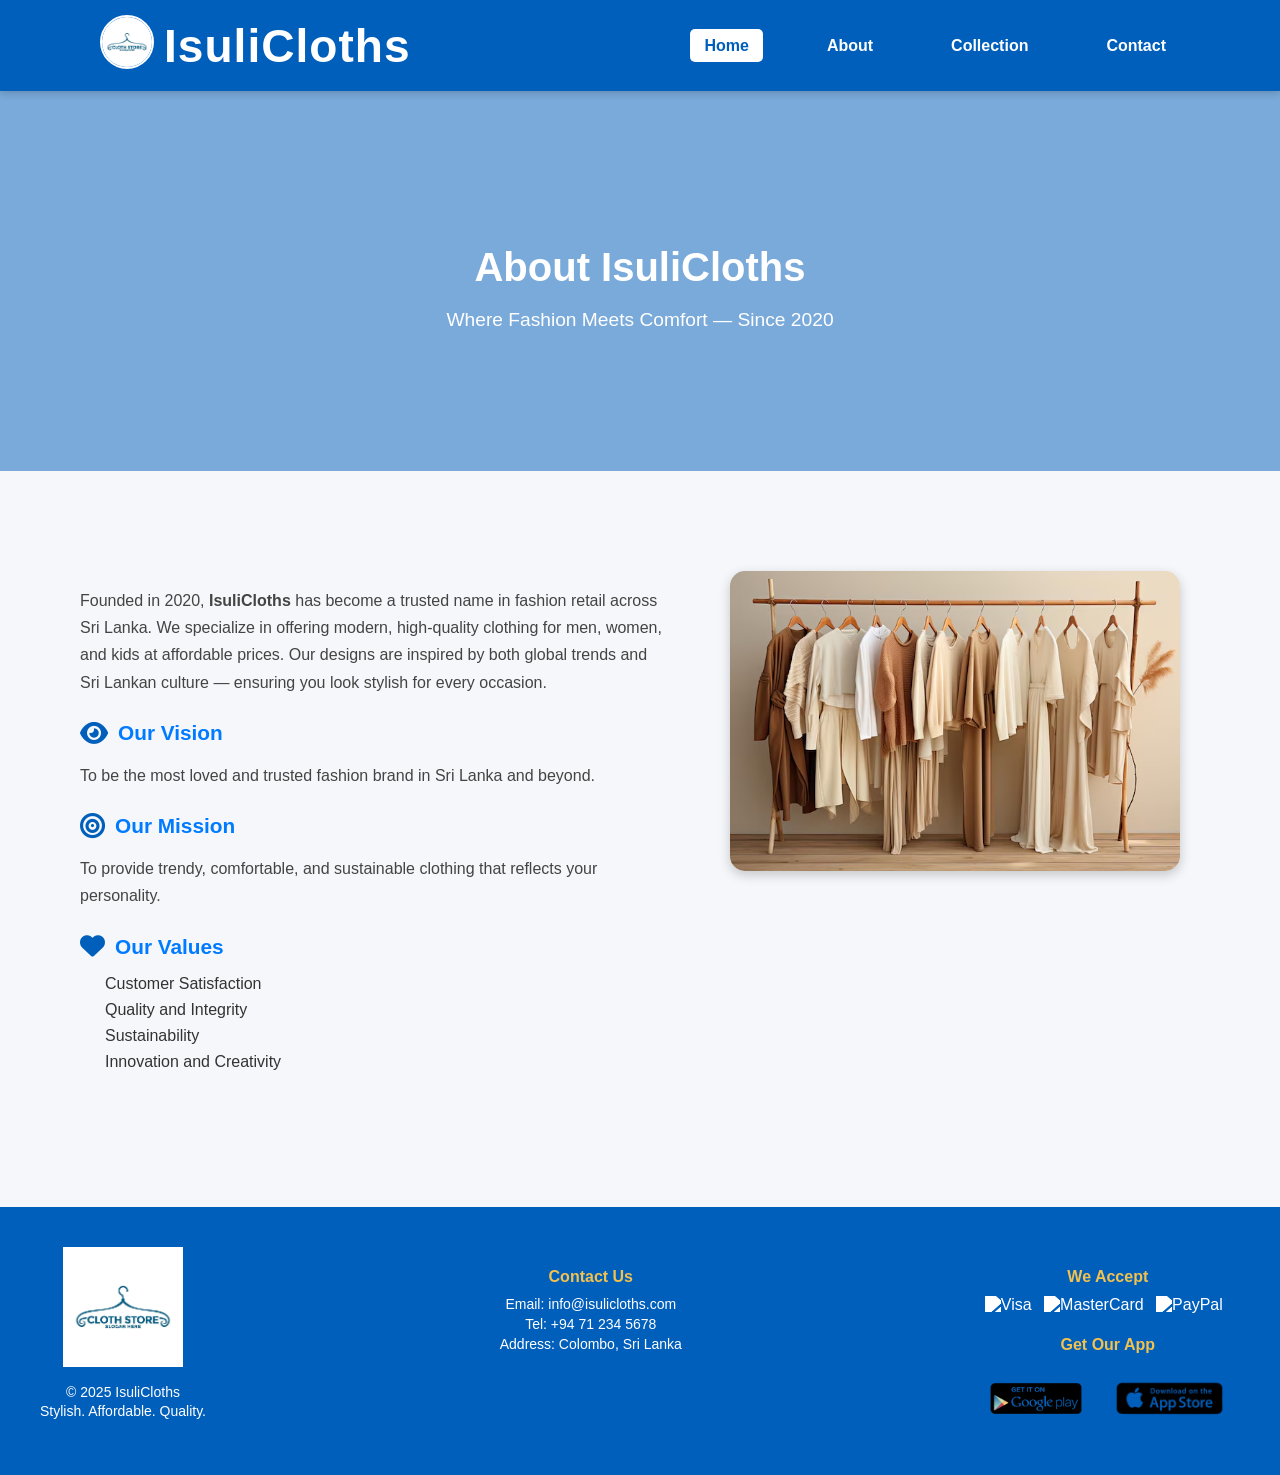
==== about.html @ 44fdd98d "not completed website" ====
<!DOCTYPE html>
<html lang="en">
<head>
    <meta charset="UTF-8">
    <meta name="viewport" content="width=device-width, initial-scale=1.0">
    <title>About | IsuliCloths</title>
    <link rel="stylesheet" href="css/style.css">
    <!-- Font Awesome Icons -->
    <link rel="stylesheet" href="https://cdnjs.cloudflare.com/ajax/libs/font-awesome/6.5.0/css/all.min.css">
</head>
<body>
    <header>
        <div class="nav-container">
        <div class="logo">
            <a href="index.html">
                <img src="image/logo.jpg" alt="IsuliCloths Logo">
            </a>
            <h1>
                <a href="index.html" class="active">IsuliCloths</a>
            </h1>
        </div>
        <nav>
            <ul>
                <li><a href="index.html" class="active">Home</a></li>
                <li><a href="about.html">About</a></li>
                <li><a href="collection.html">Collection</a></li>
                <li><a href="contact.html">Contact</a></li>
            </ul>
        </nav>
    </div>

    </header>

    <!-- Hero / Banner Section -->
    <section class="about-banner">
        <div class="banner-text">
            <h1>About IsuliCloths</h1>
            <p>Where Fashion Meets Comfort — Since 2020</p>
        </div>
    </section>

    <!-- Main About Section -->
    <section class="about">
        <div class="about-container">
            <div class="about-text">
                <p>
                    Founded in 2020, <strong>IsuliCloths</strong> has become a trusted name in fashion retail across Sri Lanka.
                    We specialize in offering modern, high-quality clothing for men, women, and kids at affordable prices.
                    Our designs are inspired by both global trends and Sri Lankan culture — ensuring you look stylish for every occasion.
                </p>

                <div class="about-section">
                    <h2><i class="fa-solid fa-eye"></i> Our Vision</h2>
                    <p>To be the most loved and trusted fashion brand in Sri Lanka and beyond.</p>
                </div>

                <div class="about-section">
                    <h2><i class="fa-solid fa-bullseye"></i> Our Mission</h2>
                    <p>To provide trendy, comfortable, and sustainable clothing that reflects your personality.</p>
                </div>

                <div class="about-section">
                    <h2><i class="fa-solid fa-heart"></i> Our Values</h2>
                    <ul>
                        <li>Customer Satisfaction</li>
                        <li>Quality and Integrity</li>
                        <li>Sustainability</li>
                        <li>Innovation and Creativity</li>
                    </ul>
                </div>
            </div>

            <div class="about-image">
                <img src="image/collection.jpg" alt="Fashion Collection">
            </div>
        </div>
    </section>
<footer>
  <div class="footer-container">
    <!-- Left: Logo -->
    <div class="footer-logo">
      <img src="image/logo.jpg" alt="IsuliCloths Logo">
      <p>© 2025 IsuliCloths</p>
      <p>Stylish. Affordable. Quality.</p>
    </div>

    <!-- Center: Contact Info -->
    <div class="footer-contact">
      <h4>Contact Us</h4>
      <p>Email: <a href="mailto:info@isulicloths.com">info@isulicloths.com</a></p>
      <p>Tel: +94 71 234 5678</p>
      <p>Address: Colombo, Sri Lanka</p>
    </div>

    <!-- Right: Payment + App Store Icons -->
<div class="footer-extras">
  <h4>We Accept</h4>
  <div class="payment-icons">
    <img src="https://upload.wikimedia.org/wikipedia/commons/4/41/Visa_Logo.png" alt="Visa" width="50">
    <img src="https://upload.wikimedia.org/wikipedia/commons/0/04/Mastercard-logo.png" alt="MasterCard" width="50">
    <img src="https://upload.wikimedia.org/wikipedia/commons/b/b5/PayPal.svg" alt="PayPal" width="50">
  </div>

      <h4>Get Our App</h4>
      <div class="app-links">
        <a href="#"><img src="image/google.png" alt="Google Play"></a>
        <a href="#"><img src="image/app.png" alt="App Store"></a>
      </div>
    </div>
  </div>
</footer>
</body>
</html>
---- css/style.css ----
/* ---------- NAVBAR + LOGO ---------- */
header {
    background-color: #005fbb;
    color: white;
    padding: 10px 0;
    box-shadow: 0 2px 8px rgba(0, 0, 0, 0.2);
    position: sticky;
    top: 0;
    z-index: 1000;
}

.nav-container {
    width: 90%;
    margin: 0 auto;
    display: flex;
    align-items: center;
    justify-content: space-between;
    flex-wrap: wrap;
}

/* Logo styling */
.logo {
    display: flex;
    align-items: center;
    gap: 10px;
}

.logo img {
    width: 50px;
    height: 50px;
    border-radius: 50%;
    border: 2px solid white;
    object-fit: cover;
}

.logo h1 {
    font-size: 1.6em;
    color: white;
    letter-spacing: 1px;
    margin: 0;
    font-weight: bold;
}

h1 a {
    text-decoration: none;
    color: inherit;
}

/* Navigation styling */
nav ul {
    list-style: none;
    display: flex;
    gap: 25px;
    margin: 0;
    padding: 0;
}

nav ul li a {
    color: white;
    text-decoration: none;
    font-weight: 600;
    padding: 8px 14px;
    border-radius: 5px;
    transition: background-color 0.3s;
}

nav ul li a:hover {
    background-color: #007bff;
}

nav ul li a.active {
    background-color: white;
    color: #005fbb;
}

body {
    font-family: Arial, sans-serif;
    margin: 0;
    background-color: #f5f7fa;
    color: #333;
}

header {
    background-color: #005fbb;
    color: white;
    padding: 10px 0;
    display: flex;
    justify-content: space-between;
    align-items: center;
    padding: 15px 40px;
}

.logo {
    font-size: 1.8em;
    font-weight: bold;
}

nav ul {
    list-style: none;
    margin: 0;
    padding: 0;
    display: flex;
}

nav ul li {
    margin-left: 25px;
}

nav ul li a {
    color: white;
    text-decoration: none;
    font-weight: bold;
}

nav ul li a:hover,
.active {
    text-decoration: none;
}

.hero {
    text-align: center;
    padding: 80px 20px;
    background: linear-gradient(to bottom right, #007bff, #66b2ff);
    color: white;
}

.hero button {
    background-color: white;
    color: #007bff;
    border: none;
    padding: 10px 20px;
    margin-top: 15px;
    cursor: pointer;
    font-weight: bold;
}

.hero button:hover {
    background-color: #005fbb;
    color: white;
}

section {
    padding: 40px;
}

.gallery {
    display: flex;
    flex-wrap: wrap;
    gap: 20px;
    justify-content: center;
}

.gallery img {
    border-radius: 10px;
    width: 200px;
    height: 200px;
    object-fit: cover;
    box-shadow: 0 2px 6px rgba(0,0,0,0.2);
}

table {
    width: 100%;
    border-collapse: collapse;
    margin-top: 20px;
}

table, th, td {
    border: 1px solid #007bff;
    text-align: center;
    padding: 10px;
}

th {
    background-color: #007bff;
    color: white;
}

form {
    max-width: 500px;
    margin: auto;
    display: flex;
    flex-direction: column;
}

form input, form textarea, form select {
    margin-bottom: 15px;
    padding: 10px;
    border: 1px solid #ccc;
    border-radius: 5px;
}

.item-box {
    background-color: white;
    border: 2px solid #007bff;
    border-radius: 10px;
    padding: 10px;
    width: 220px;
    text-align: center;
    box-shadow: 0 2px 6px rgba(0, 0, 0, 0.15);
    transition: transform 0.3s;
}

.item-box img {
    width: 200px;
    height: 200px;
    border-radius: 8px;
    object-fit: cover;
}

.item-box:hover {
    transform: scale(1.05);
}

.item-name {
    font-weight: bold;
    margin-top: 8px;
    font-size: 0.95em;
}

.item-price {
    color: #007bff;
    font-size: 0.9em;
    margin-top: 4px;
}

.contact {
    background-color: #f5f7fa;
    padding: 50px 20px;
    text-align: center;
}

.contact h1 {
    color: #005fbb;
    margin-bottom: 30px;
}

.best-selling h2 {
    color: #005fbb;
    margin-bottom: 30px;
    display: flex;
    flex-direction: row;
    justify-content: space-around;
}


.contact-box {
    background-color: white;
    max-width: 600px;
    margin: auto;
    padding: 30px 40px;
    border: 2px solid #007bff;
    border-radius: 15px;
    box-shadow: 0 4px 10px rgba(0, 0, 0, 0.1);
    text-align: left;
}

.contact-box label {
    font-weight: bold;
    color: #333;
    margin-bottom: 5px;
    display: block;
}

.contact-box input[type="text"],
.contact-box input[type="email"],
.contact-box textarea,
.contact-box select {
    width: 100%;
    padding: 10px;
    margin-bottom: 15px;
    border-radius: 8px;
    border: 1px solid #ccc;
    font-size: 1em;
}

.contact-box input:focus,
.contact-box textarea:focus,
.contact-box select:focus {
    border-color: #007bff;
    outline: none;
    box-shadow: 0 0 5px rgba(0, 123, 255, 0.4);
}

.checkbox-group {
    display: flex;
    justify-content: space-between;
    margin-bottom: 15px;
}

.checkbox-group label {
    font-weight: normal;
}

/* ---------- COLLECTION PAGE ---------- */
.collection {
    text-align: center;
    padding: 5px 5px;
    background-color: #f5f7fa;
}

.collection h1 {
    color: #005fbb;
    margin-bottom: 30px;
    font-size: 2.2em;
    text-transform: uppercase;
}

.collection h2 {
    margin-top: 50px;
    color: #007bff;
    display: inline-block;
    padding-bottom: 5px;
}

/* Gallery section styling */
.collection .gallery {
    display: flex;
    flex-wrap: wrap;
    justify-content: center;
    gap: 25px;
    margin-top: 30px;
}

.collection .gallery .item-box {
    background-color: #ffffff;
    border: 2px solid #007bff;
    border-radius: 12px;
    width: 220px;
    padding: 10px;
    box-shadow: 0 4px 10px rgba(0, 0, 0, 0.1);
    transition: transform 0.3s, box-shadow 0.3s;
}

.collection .gallery .item-box:hover {
    transform: translateY(-5px);
    box-shadow: 0 8px 16px rgba(0, 0, 0, 0.2);
}

.collection .gallery .item-box img {
    width: 200px;
    height: 200px;
    object-fit: cover;
    border-radius: 10px;
}

.collection .item-name {
    font-weight: bold;
    font-size: 1em;
    margin-top: 8px;
}

.collection .item-price {
    color: #007bff;
    font-size: 0.9em;
    margin-top: 3px;
}

/* Table Styling */
.collection table {
    width: 100%;
    max-width: 900px;
    margin: 30px auto;
    border-collapse: collapse;
    background-color: #ffffff;
    border-radius: 10px;
    overflow: hidden;
    box-shadow: 0 3px 10px rgba(0, 0, 0, 0.1);
}

.collection th {
    background-color: #007bff;
    color: #fff;
    font-size: 1em;
    text-transform: uppercase;
    padding: 12px;
}

.collection td {
    padding: 10px;
    border-bottom: 1px solid #ddd;
}

.collection tr:nth-child(even) {
    background-color: #f0f6ff;
}

.collection tr:hover {
    background-color: #dceeff;
    transition: background 0.3s;
}



.buttons {
    display: flex;
    justify-content: space-between;
    margin-top: 15px;
}

.buttons button {
    width: 48%;
    padding: 10px;
    border-radius: 8px;
    font-weight: bold;
    font-size: 1em;
    border: none;
    cursor: pointer;
}

.buttons button[type="reset"] {
    background-color: #ccc;
    color: #333;
}

.buttons button[type="reset"]:hover {
    background-color: #b3b3b3;
}

.buttons button[type="submit"] {
    background-color: #007bff;
    color: white;
}

.buttons button[type="submit"]:hover {
    background-color: #005fbb;
}


.buttons {
    display: flex;
    justify-content: space-between;
}

button {
    background-color: #007bff;
    color: white;
    border: none;
    padding: 10px 20px;
    cursor: pointer;
    border-radius: 5px;
}

button:hover {
    background-color: #005fbb;
}

footer {
    background-color: #005fbb;
    color: white;
    text-align: center;
    padding: 15px;
    margin-top: 20px;
}

/* ---------- ABOUT PAGE ---------- */
.about-banner {
    background: url("https://images.unsplash.com/photo-1512436991641-6745cdb1723f?auto=format&fit=crop&w=1500&q=80") center/cover no-repeat;
    height: 300px;
    display: flex;
    align-items: center;
    justify-content: center;
    color: white;
    text-align: center;
    position: relative;
}

.about-banner::after {
    content: "";
    position: absolute;
    top: 0; left: 0;
    width: 100%; height: 100%;
    background-color: rgba(0, 95, 187, 0.5);
}

.about-banner .banner-text {
    position: relative;
    z-index: 2;
}

.about-banner h1 {
    font-size: 2.5em;
    margin-bottom: 10px;
}

.about-banner p {
    font-size: 1.2em;
}

/* About content layout */
.about-container {
    display: flex;
    flex-wrap: wrap;
    justify-content: center;
    align-items: flex-start;
    gap: 40px;
    padding: 60px 40px;
    background-color: #f5f7fa;
}

.about-text {
    flex: 1 1 500px;
    max-width: 600px;
}

.about-text p {
    line-height: 1.7;
    margin-bottom: 25px;
    color: #444;
}

.about-section h2 {
    color: #007bff;
    display: flex;
    align-items: center;
    gap: 10px;
    margin-bottom: 10px;
    font-size: 1.3em;
}

.about-section i {
    color: #005fbb;
    font-size: 1.2em;
}

.about-section ul {
    list-style: none;
    padding-left: 0;
}

.about-section ul li {
    background: url('https://cdn-icons-png.flaticon.com/512/32/32355.png') no-repeat left center;
    background-size: 18px;
    padding-left: 25px;
    margin: 8px 0;
    color: #333;
}

/* Right-side image */
.about-image {
    flex: 1 1 400px;
    text-align: center;
}

.about-image img {
    width: 100%;
    max-width: 450px;
    border-radius: 15px;
    box-shadow: 0 4px 12px rgba(0, 0, 0, 0.2);
}

footer {
 
  color: #fff;
  padding: 40px 20px;
  font-family: 'Poppins', sans-serif;
}

.footer-container {
  display: flex;
  flex-wrap: wrap;
  justify-content: space-between;
  align-items: flex-start;
  gap: 30px;
  max-width: 1200px;
  margin: auto;
}

.footer-logo img {
  width: 120px;
  margin-bottom: 10px;
}

.footer-logo p {
  margin: 3px 0;
  font-size: 14px;
}

.footer-contact h4,
.footer-extras h4 {
  margin-bottom: 10px;
  font-size: 16px;
  color: #f2c14e;
}

.footer-contact p,
.footer-extras p {
  margin: 4px 0;
  font-size: 14px;
}

.footer-contact a {
  color: #fff;
  text-decoration: none;
}

.payment-icons img {
  width: 45px;
  margin-right: 8px;
  filter: brightness(0) invert(1);
}

.app-links img {
  width: 120px;
  margin-right: 10px;
  border-radius: 10px;
}

/* Responsive */
@media (max-width: 768px) {
  .footer-container {
    flex-direction: column;
    text-align: center;
  }

  .footer-logo img {
    margin: 0 auto;
  }

  .payment-icons img,
  .app-links img {
    width: 100px;
  }
}
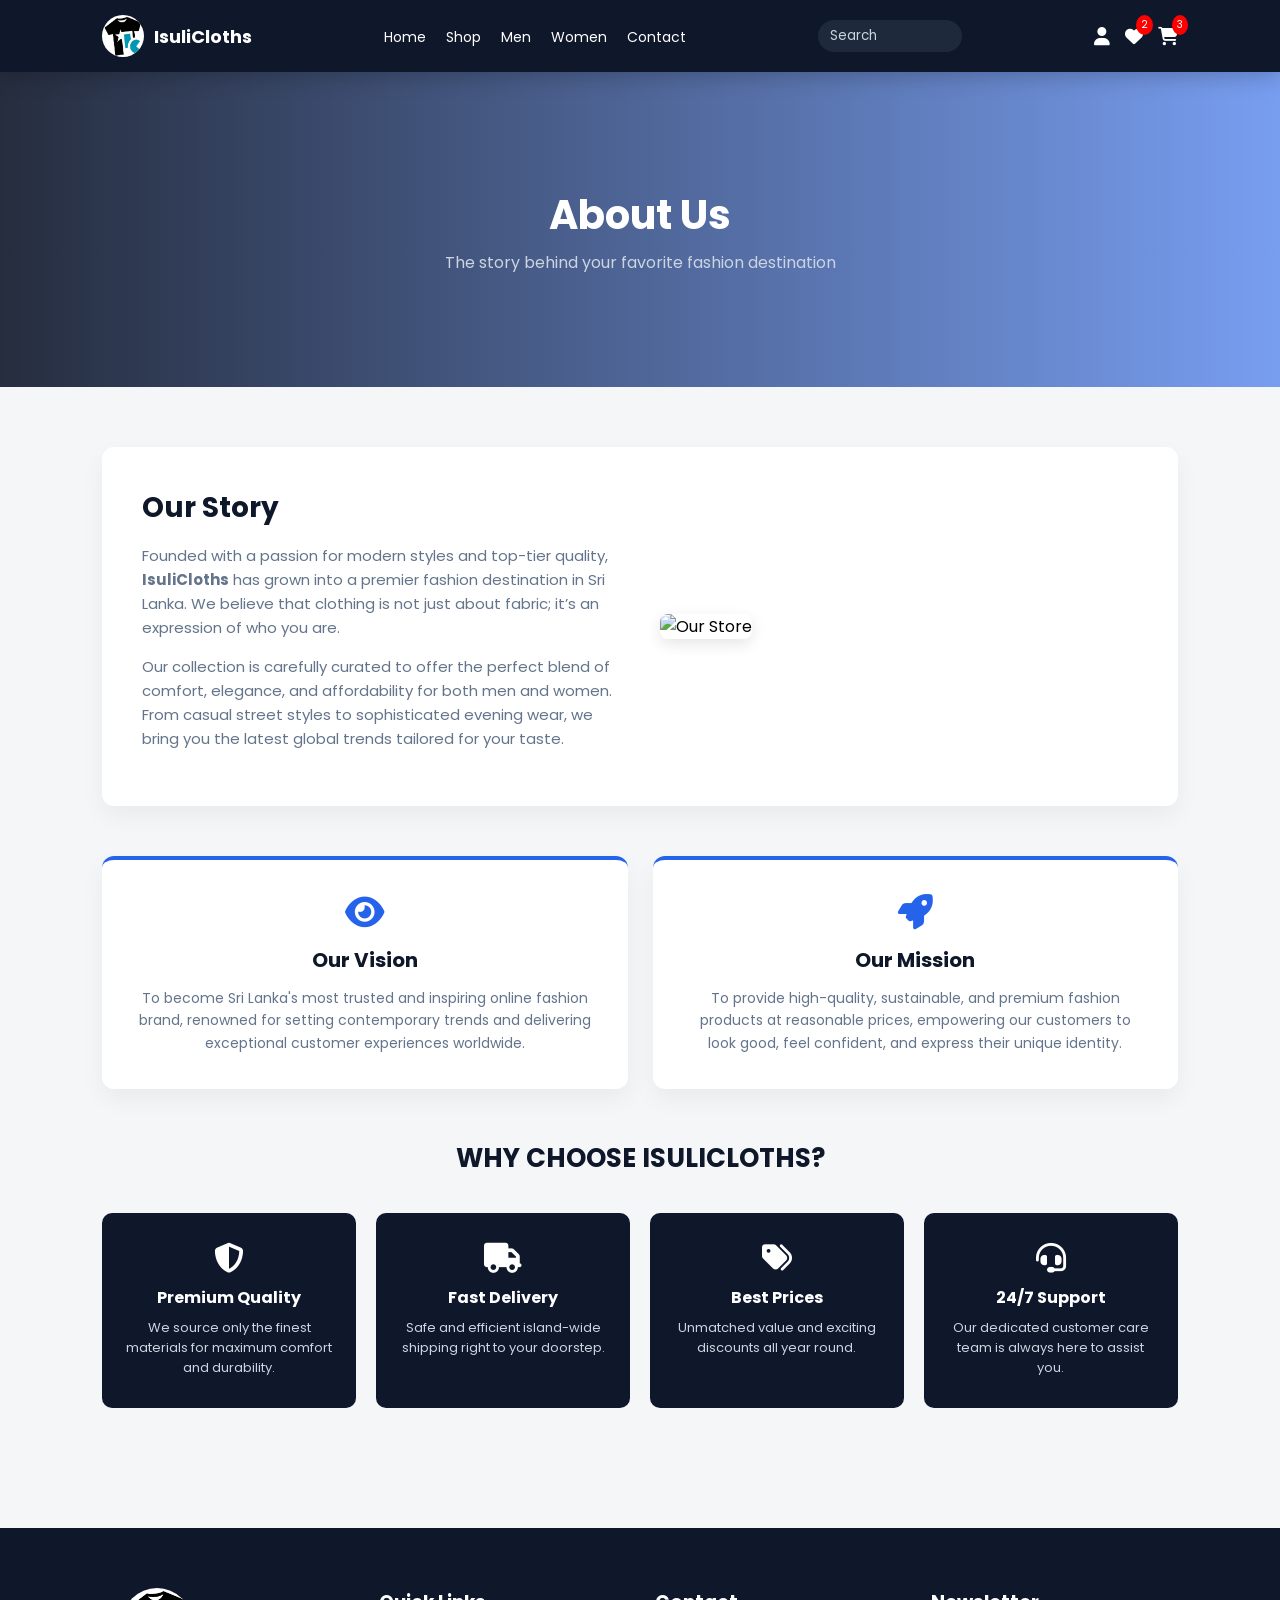
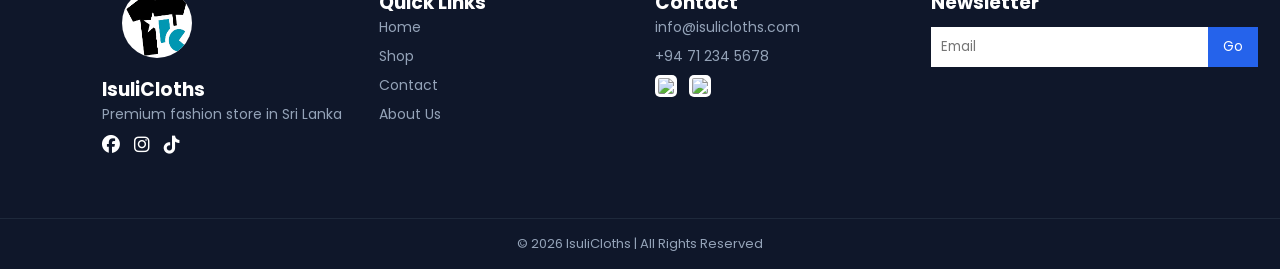
==== commit f49a8dab: "about us page update" ====
--- a/about.html
+++ b/about.html
@@ -1,113 +1,535 @@
 <!DOCTYPE html>
 <html lang="en">
 <head>
-    <meta charset="UTF-8">
-    <meta name="viewport" content="width=device-width, initial-scale=1.0">
-    <title>About | IsuliCloths</title>
-    <link rel="stylesheet" href="css/style.css">
-    <!-- Font Awesome Icons -->
-    <link rel="stylesheet" href="https://cdnjs.cloudflare.com/ajax/libs/font-awesome/6.5.0/css/all.min.css">
+<meta charset="UTF-8">
+<meta name="viewport" content="width=device-width, initial-scale=1.0">
+<link rel="icon" type="image/png" href="./image/icon.png">
+<title>IsuliCloths | About Us</title>
+
+<link rel="stylesheet" href="https://cdnjs.cloudflare.com/ajax/libs/font-awesome/6.5.1/css/all.min.css">
+<link href="https://fonts.googleapis.com/css2?family=Poppins:wght@300;400;500;600;700&display=swap" rel="stylesheet">
+
+<style>
+
+/* ===== GLOBAL ===== */
+*{
+margin:0;
+padding:0;
+box-sizing:border-box;
+font-family:Poppins;
+}
+
+body{
+background:#f4f6f8;
+}
+
+/* ===== NAVBAR ===== */
+header{
+background:#0f172a;
+position:sticky;
+top:0;
+z-index:1000;
+box-shadow:0 5px 20px rgba(0,0,0,0.2);
+}
+
+.nav{
+display:flex;
+align-items:center;
+justify-content:space-between;
+padding:15px 8%;
+}
+
+/* LOGO */
+.logo{
+display:flex;
+align-items:center;
+gap:10px;
+}
+
+.logo img{
+width:42px;
+height:42px;
+border-radius:50%;
+background-color:white;
+}
+
+.logo h1{
+color:white;
+font-size:18px;
+}
+
+/* MENU */
+nav ul{
+display:flex;
+gap:20px;
+list-style:none;
+}
+
+nav a{
+color:white;
+text-decoration:none;
+font-size:14px;
+transition:0.3s;
+position:relative;
+}
+
+nav a:hover{
+color:#2563eb;
+}
+
+nav a::after{
+content:"";
+position:absolute;
+bottom:-5px;
+left:0;
+width:0%;
+height:2px;
+background:#2563eb;
+transition:0.3s;
+}
+
+nav a:hover::after{
+width:100%;
+}
+
+/* SEARCH */
+.search{
+display:flex;
+align-items:center;
+background:#1e293b;
+padding:6px 12px;
+border-radius:20px;
+}
+
+.search input{
+background:transparent;
+border:none;
+outline:none;
+color:white;
+width:120px;
+}
+
+.search input::placeholder{
+color:#cbd5e1;
+}
+
+/* ICONS */
+.icons{
+display:flex;
+gap:15px;
+}
+
+.icon{
+position:relative;
+color:white;
+font-size:18px;
+transition:0.3s;
+}
+
+.icon:hover{
+color:#2563eb;
+transform:scale(1.1);
+}
+
+/* BADGE */
+.badges{
+position:absolute;
+top:-8px;
+right:-10px;
+background:red;
+color:white;
+font-size:10px;
+padding:2px 5px;
+border-radius:50%;
+}
+
+/* ===== HERO ===== */
+.about-hero{
+height:35vh;
+background:linear-gradient(to right, rgba(15,23,42,0.9), rgba(37,99,235,0.6)),
+url("image/about-banner.jpg");
+background-size:cover;
+background-position: center;
+display:flex;
+align-items:center;
+justify-content:center;
+color:white;
+text-align:center;
+}
+
+.about-hero h1{
+font-size:40px;
+}
+
+.about-hero p{
+color:#cbd5e1;
+margin-top: 5px;
+}
+
+/* ===== ABOUT CONTENT ===== */
+.about-container {
+padding: 60px 8%;
+}
+
+.story-section {
+display: grid;
+grid-template-columns: repeat(auto-fit, minmax(300px, 1fr));
+gap: 40px;
+align-items: center;
+background: white;
+padding: 40px;
+border-radius: 12px;
+box-shadow: 0 10px 25px rgba(0,0,0,0.05);
+margin-bottom: 50px;
+}
+
+.story-text h2 {
+color: #0f172a;
+font-size: 28px;
+margin-bottom: 15px;
+}
+
+.story-text p {
+color: #64748b;
+font-size: 15px;
+line-height: 1.6;
+margin-bottom: 15px;
+}
+
+.story-img img {
+width: 100%;
+border-radius: 8px;
+box-shadow: 0 5px 15px rgba(0,0,0,0.1);
+}
+
+/* ===== VISION & MISSION ===== */
+.vision-mission {
+display: grid;
+grid-template-columns: repeat(auto-fit, minmax(280px, 1fr));
+gap: 25px;
+margin-bottom: 50px;
+}
+
+.box {
+background: white;
+padding: 35px;
+border-radius: 12px;
+text-align: center;
+box-shadow: 0 10px 25px rgba(0,0,0,0.05);
+border-top: 4px solid #2563eb;
+}
+
+.box i {
+font-size: 35px;
+color: #2563eb;
+margin-bottom: 15px;
+}
+
+.box h3 {
+color: #0f172a;
+font-size: 20px;
+margin-bottom: 12px;
+}
+
+.box p {
+color: #64748b;
+font-size: 14px;
+line-height: 1.6;
+}
+
+/* ===== WHY CHOOSE US ===== */
+.features-title {
+text-align: center;
+font-size: 26px;
+color: #0f172a;
+margin-bottom: 35px;
+text-transform: uppercase;
+}
+
+.features {
+display: grid;
+grid-template-columns: repeat(auto-fit, minmax(220px, 1fr));
+gap: 20px;
+}
+
+.feature-item {
+background: #0f172a;
+color: white;
+padding: 30px 20px;
+border-radius: 10px;
+text-align: center;
+transition: 0.3s;
+}
+
+.feature-item:hover {
+transform: translateY(-5px);
+background: #2563eb;
+}
+
+.feature-item i {
+font-size: 30px;
+margin-bottom: 12px;
+}
+
+.feature-item h4 {
+font-size: 16px;
+margin-bottom: 8px;
+}
+
+.feature-item p {
+color: #cbd5e1;
+font-size: 13px;
+}
+
+/* ===== FOOTER ===== */
+footer{
+background:#0f172a;
+color:white;
+margin-top:60px;
+}
+
+.logos img {
+width: 70px;
+height: 70px;
+border-radius: 50%;
+background-color: white;
+margin-left: 20px;
+margin-bottom: 10px;
+}
+
+.footer-container{
+display:grid;
+grid-template-columns:repeat(auto-fit,minmax(220px,1fr));
+gap:30px;
+padding:60px 8%;
+}
+
+.footer-box p,
+.footer-box a{
+color:#94a3b8;
+font-size:14px;
+text-decoration:none;
+display:block;
+margin-bottom:8px;
+}
+
+.footer-box a:hover{
+color:#2563eb;
+padding-left:5px;
+}
+
+.social i{
+font-size:18px;
+margin-right:10px;
+cursor:pointer;
+transition:0.3s;
+}
+
+.social i:hover{
+color:#2563eb;
+transform:scale(1.2);
+}
+
+.payment img{
+width:45px;
+margin-right:8px;
+background:white;
+padding:3px;
+border-radius:5px;
+}
+
+.subscribe{
+display:flex;
+margin-top:10px;
+}
+
+.subscribe input{
+flex:1;
+padding:10px;
+border:none;
+outline:none;
+}
+
+.subscribe button{
+background:#2563eb;
+color:white;
+border:none;
+padding:10px 15px;
+cursor:pointer;
+}
+
+.bottom{
+text-align:center;
+padding:15px;
+border-top:1px solid #1e293b;
+color:#94a3b8;
+font-size:13px;
+}
+
+</style>
 </head>
+
 <body>
-    <header>
-        <div class="nav-container">
-        <div class="logo">
-            <a href="index.html">
-                <img src="image/logo.jpg" alt="IsuliCloths Logo">
-            </a>
-            <h1>
-                <a href="index.html" class="active">IsuliCloths</a>
-            </h1>
-        </div>
-        <nav>
-            <ul>
-                <li><a href="index.html" class="active">Home</a></li>
-                <li><a href="about.html">About</a></li>
-                <li><a href="collection.html">Collection</a></li>
-                <li><a href="contact.html">Contact</a></li>
-            </ul>
-        </nav>
-    </div>
-
-    </header>
-
-    <!-- Hero / Banner Section -->
-    <section class="about-banner">
-        <div class="banner-text">
-            <h1>About IsuliCloths</h1>
-            <p>Where Fashion Meets Comfort — Since 2020</p>
-        </div>
-    </section>
-
-    <!-- Main About Section -->
-    <section class="about">
-        <div class="about-container">
-            <div class="about-text">
-                <p>
-                    Founded in 2020, <strong>IsuliCloths</strong> has become a trusted name in fashion retail across Sri Lanka.
-                    We specialize in offering modern, high-quality clothing for men, women, and kids at affordable prices.
-                    Our designs are inspired by both global trends and Sri Lankan culture — ensuring you look stylish for every occasion.
-                </p>
-
-                <div class="about-section">
-                    <h2><i class="fa-solid fa-eye"></i> Our Vision</h2>
-                    <p>To be the most loved and trusted fashion brand in Sri Lanka and beyond.</p>
-                </div>
-
-                <div class="about-section">
-                    <h2><i class="fa-solid fa-bullseye"></i> Our Mission</h2>
-                    <p>To provide trendy, comfortable, and sustainable clothing that reflects your personality.</p>
-                </div>
-
-                <div class="about-section">
-                    <h2><i class="fa-solid fa-heart"></i> Our Values</h2>
-                    <ul>
-                        <li>Customer Satisfaction</li>
-                        <li>Quality and Integrity</li>
-                        <li>Sustainability</li>
-                        <li>Innovation and Creativity</li>
-                    </ul>
-                </div>
-            </div>
-
-            <div class="about-image">
-                <img src="image/collection.jpg" alt="Fashion Collection">
-            </div>
-        </div>
-    </section>
+
+<!-- NAVBAR -->
+<header>
+<div class="nav">
+
+    <div class="logo">
+        <img src="image/icon.png">
+        <h1>IsuliCloths</h1>
+    </div>
+
+    <nav>
+        <ul>
+            <li><a href="index.html">Home</a></li>
+            <li><a href="shop.html">Shop</a></li>
+            <li><a href="men.html">Men</a></li>
+            <li><a href="women.html">Women</a></li>
+            <li><a href="contact.html">Contact</a></li>
+        </ul>
+    </nav>
+
+    <div class="search">
+        <input type="text" placeholder="Search">
+    </div>
+
+    <div class="icons">
+
+        <a class="icon" href="#"><i class="fas fa-user"></i></a>
+
+        <a class="icon" href="#">
+            <i class="fas fa-heart"></i>
+            <span class="badges">2</span>
+        </a>
+
+        <a class="icon" href="#">
+            <i class="fas fa-cart-shopping"></i>
+            <span class="badges">3</span>
+        </a>
+
+    </div>
+
+</div>
+</header>
+
+<!-- HERO -->
+<div class="about-hero">
+<div>
+<h1>About Us</h1>
+<p>The story behind your favorite fashion destination</p>
+</div>
+</div>
+
+<!-- ABOUT MAIN CONTENT -->
+<div class="about-container">
+
+    <!-- Our Story Section -->
+    <div class="story-section">
+        <div class="story-text">
+            <h2>Our Story</h2>
+            <p>Founded with a passion for modern styles and top-tier quality, <strong>IsuliCloths</strong> has grown into a premier fashion destination in Sri Lanka. We believe that clothing is not just about fabric; it’s an expression of who you are.</p>
+            <p>Our collection is carefully curated to offer the perfect blend of comfort, elegance, and affordability for both men and women. From casual street styles to sophisticated evening wear, we bring you the latest global trends tailored for your taste.</p>
+        </div>
+        <div class="story-img">
+            <img src="https://cdn.pixabay.com/photo/2021/02/16/02/56/clothes-6019690_1280.jpg" alt="Our Store">
+        </div>
+    </div>
+
+    <!-- Vision & Mission Section -->
+    <div class="vision-mission">
+        <div class="box">
+            <i class="fas fa-eye"></i>
+            <h3>Our Vision</h3>
+            <p>To become Sri Lanka's most trusted and inspiring online fashion brand, renowned for setting contemporary trends and delivering exceptional customer experiences worldwide.</p>
+        </div>
+        <div class="box">
+            <i class="fas fa-rocket"></i>
+            <h3>Our Mission</h3>
+            <p>To provide high-quality, sustainable, and premium fashion products at reasonable prices, empowering our customers to look good, feel confident, and express their unique identity.</p>
+        </div>
+    </div>
+
+    <!-- Why Choose Us Section -->
+    <h3 class="features-title">Why Choose IsuliCloths?</h3>
+    <div class="features">
+        <div class="feature-item">
+            <i class="fas fa-shield-alt"></i>
+            <h4>Premium Quality</h4>
+            <p>We source only the finest materials for maximum comfort and durability.</p>
+        </div>
+        <div class="feature-item">
+            <i class="fas fa-truck"></i>
+            <h4>Fast Delivery</h4>
+            <p>Safe and efficient island-wide shipping right to your doorstep.</p>
+        </div>
+        <div class="feature-item">
+            <i class="fas fa-tags"></i>
+            <h4>Best Prices</h4>
+            <p>Unmatched value and exciting discounts all year round.</p>
+        </div>
+        <div class="feature-item">
+            <i class="fas fa-headset"></i>
+            <h4>24/7 Support</h4>
+            <p>Our dedicated customer care team is always here to assist you.</p>
+        </div>
+    </div>
+
+</div>
+
+<!-- FOOTER -->
 <footer>
-  <div class="footer-container">
-    <!-- Left: Logo -->
-    <div class="footer-logo">
-      <img src="image/logo.jpg" alt="IsuliCloths Logo">
-      <p>© 2025 IsuliCloths</p>
-      <p>Stylish. Affordable. Quality.</p>
-    </div>
-
-    <!-- Center: Contact Info -->
-    <div class="footer-contact">
-      <h4>Contact Us</h4>
-      <p>Email: <a href="mailto:info@isulicloths.com">info@isulicloths.com</a></p>
-      <p>Tel: +94 71 234 5678</p>
-      <p>Address: Colombo, Sri Lanka</p>
-    </div>
-
-    <!-- Right: Payment + App Store Icons -->
-<div class="footer-extras">
-  <h4>We Accept</h4>
-  <div class="payment-icons">
-    <img src="https://upload.wikimedia.org/wikipedia/commons/4/41/Visa_Logo.png" alt="Visa" width="50">
-    <img src="https://upload.wikimedia.org/wikipedia/commons/0/04/Mastercard-logo.png" alt="MasterCard" width="50">
-    <img src="https://upload.wikimedia.org/wikipedia/commons/b/b5/PayPal.svg" alt="PayPal" width="50">
-  </div>
-
-      <h4>Get Our App</h4>
-      <div class="app-links">
-        <a href="#"><img src="image/google.png" alt="Google Play"></a>
-        <a href="#"><img src="image/app.png" alt="App Store"></a>
-      </div>
-    </div>
-  </div>
+
+<div class="footer-container">
+
+    <div class="footer-box">
+        <div class="logos">
+            <img src="image/icon.png">
+        </div>
+        <h3>IsuliCloths</h3>
+        <p>Premium fashion store in Sri Lanka</p>
+
+        <div class="social">
+            <i class="fab fa-facebook"></i>
+            <i class="fab fa-instagram"></i>
+            <i class="fab fa-tiktok"></i>
+        </div>
+    </div>
+
+    <div class="footer-box">
+        <h3>Quick Links</h3>
+        <a href="./index.html">Home</a>
+        <a href="./shop.html">Shop</a>
+        <a href="./contact.html">Contact</a>
+        <a href="./about.html">About Us</a>
+    </div>
+
+    <div class="footer-box">
+        <h3>Contact</h3>
+        <p>info@isulicloths.com</p>
+        <p>+94 71 234 5678</p>
+
+        <div class="payment">
+            <img src="https://upload.wikimedia.org/wikipedia/commons/4/41/Visa_Logo.png">
+            <img src="https://upload.wikimedia.org/wikipedia/commons/0/04/Mastercard-logo.png">
+        </div>
+    </div>
+
+    <div class="footer-box">
+        <h3>Newsletter</h3>
+        <div class="subscribe">
+            <input type="email" placeholder="Email">
+            <button>Go</button>
+        </div>
+    </div>
+
+</div>
+
+<div class="bottom">
+    © 2026 IsuliCloths | All Rights Reserved
+</div>
+
 </footer>
+
 </body>
-</html>
+</html>
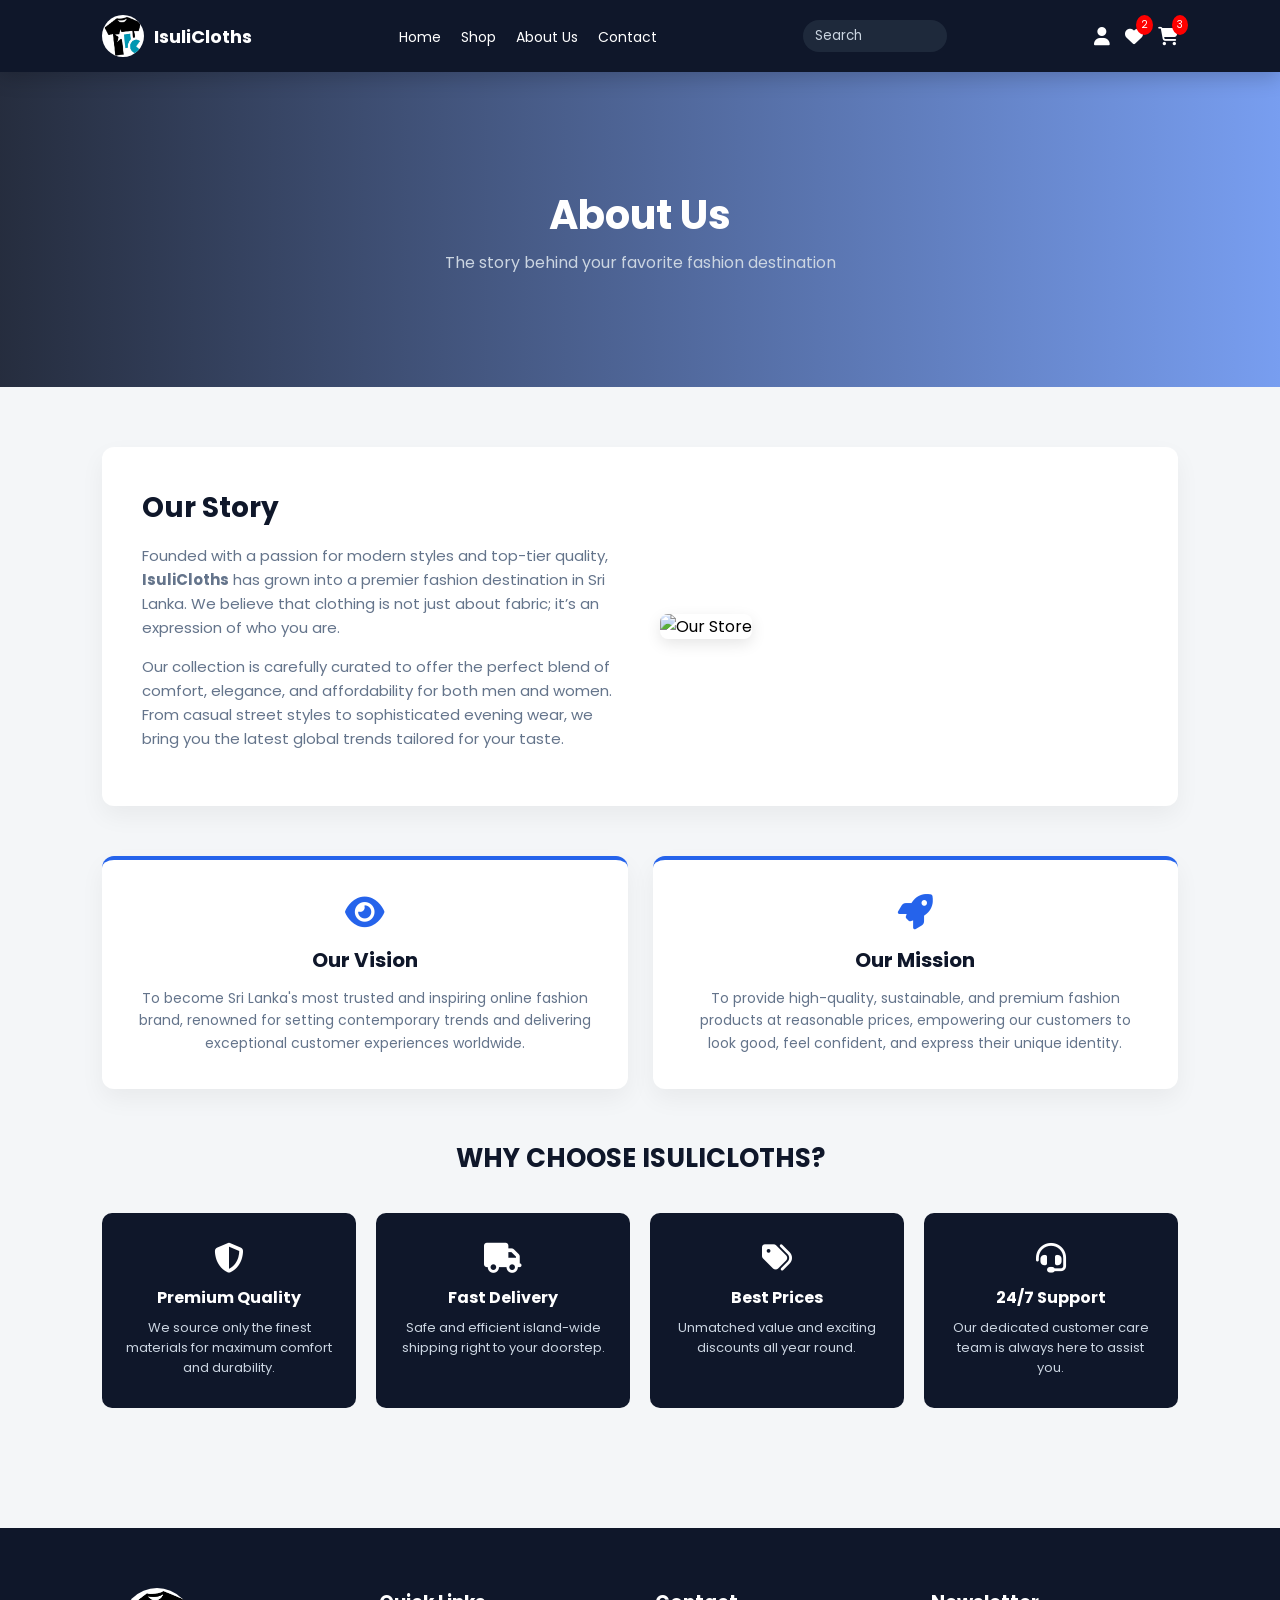
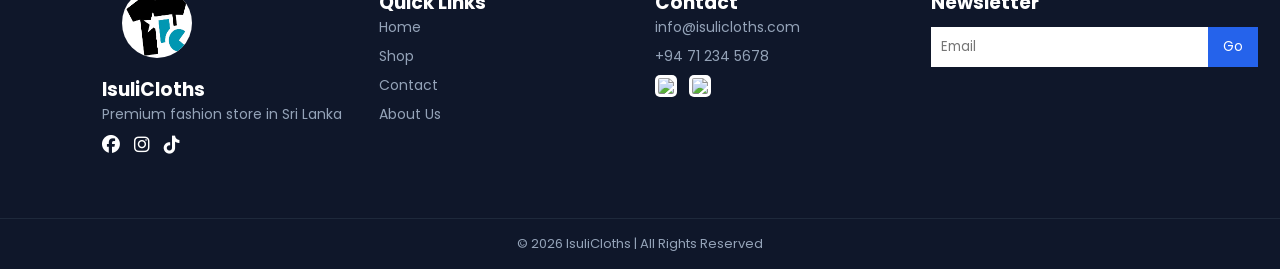
==== commit a3b1dd6b: "shop page to collect  men & woman page" ====
--- a/about.html
+++ b/about.html
@@ -384,8 +384,7 @@
         <ul>
             <li><a href="index.html">Home</a></li>
             <li><a href="shop.html">Shop</a></li>
-            <li><a href="men.html">Men</a></li>
-            <li><a href="women.html">Women</a></li>
+            <li><a href="about.html">About Us</a></li>
             <li><a href="contact.html">Contact</a></li>
         </ul>
     </nav>
